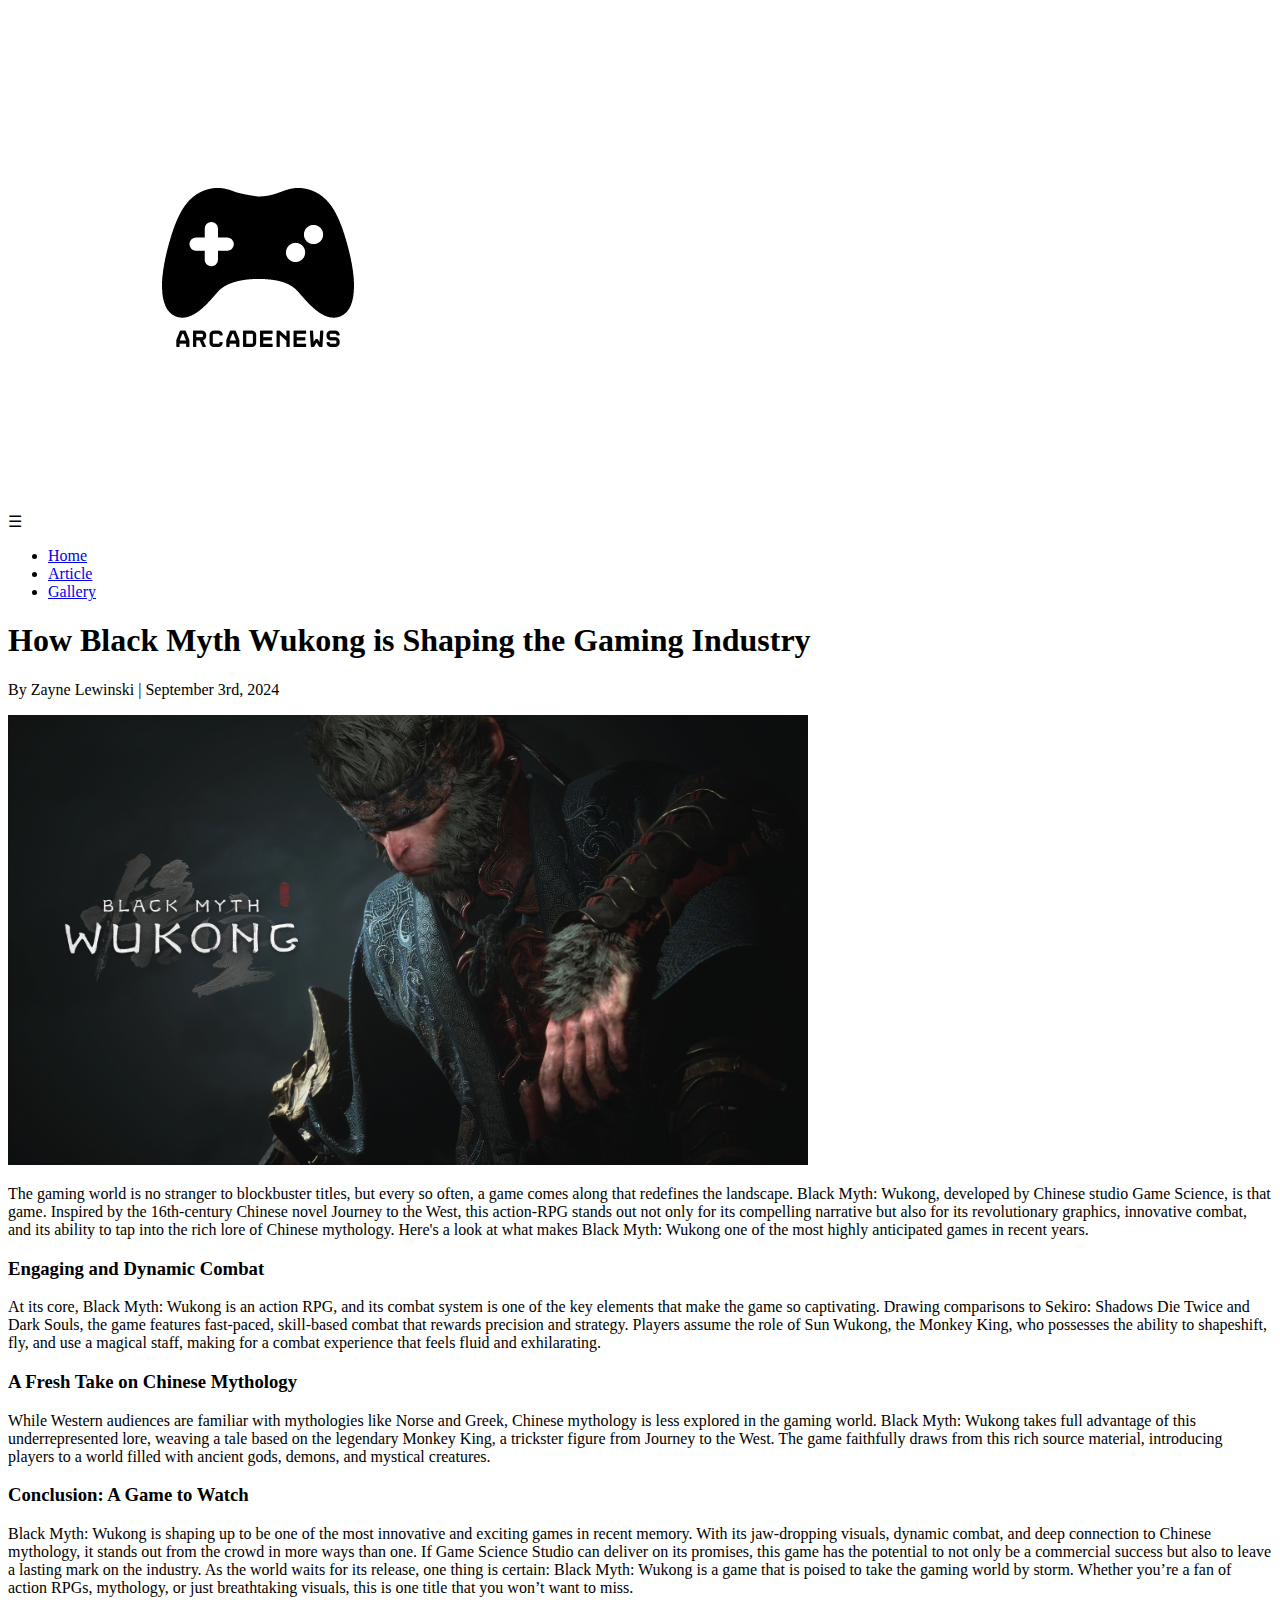
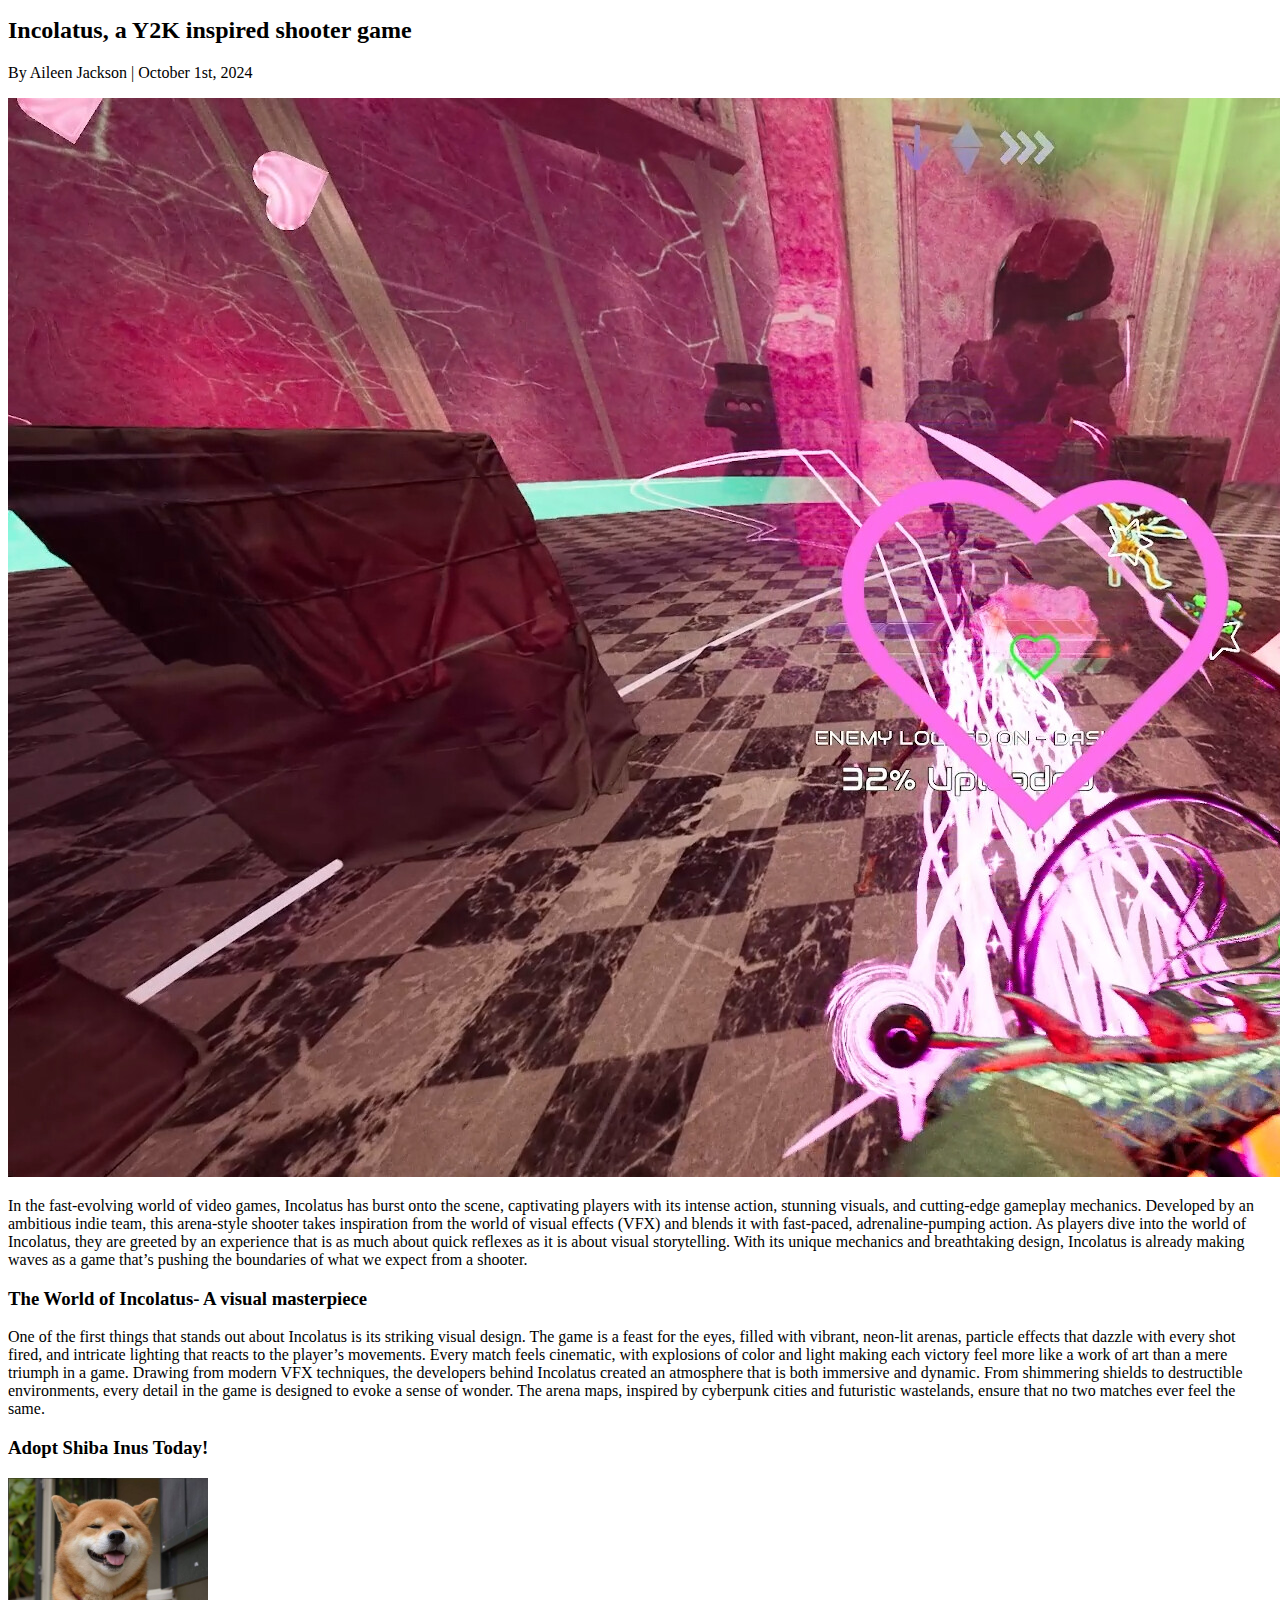
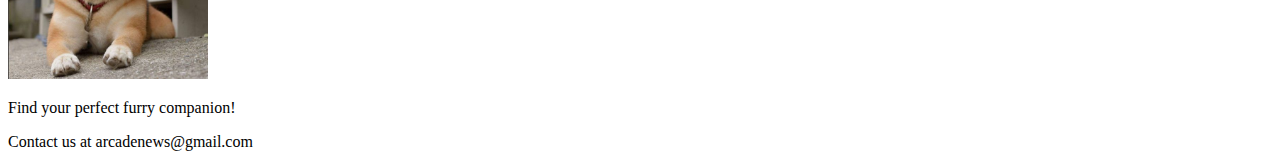
==== NewspaperProject/article.html @ f4fab7a4 "Initial commit" ====
<!DOCTYPE html>
<html lang="en">
<head>
    <meta charset="UTF-8">
    <meta name="viewport" content="width=device-width, initial-scale=1.0">
    <title>Article Page</title>
    <link rel="stylesheet" href="css/style.css">
</head>

<body>
    <header>
        <div class="logo">
            <a href="index.html"><img src="Images/AFLGamez-removebg-preview.png" alt="website logo"></a>
        </div>
        <nav>
            <div class="hamburger">☰</div>
            <ul>
                <li><a href="index.html">Home</a></li>
                <li><a href="article.html">Article</a></li>
                <li><a href="gallery.html">Gallery</a></li>
            </ul>
        </nav>
    </header> 
 
    <article class="article-header">
        <h1>How Black Myth Wukong is Shaping the Gaming Industry</h1>
        <p>By Zayne Lewinski | September 3rd, 2024</p>

        <img src="Images/Black-Myth-Wukong-Featured-Image.jpg" alt="black myth wukong" width="800"/>

        <p>
            The gaming world is no stranger to blockbuster titles, but every so often, a game comes along 
            that redefines the landscape. Black Myth: Wukong, developed by Chinese studio Game Science, is 
            that game. Inspired by the 16th-century Chinese novel Journey to the West, this action-RPG stands 
            out not only for its compelling narrative but also for its revolutionary graphics, innovative combat, 
            and its ability to tap into the rich lore of Chinese mythology. Here's a look at what makes Black Myth: 
            Wukong one of the most highly anticipated games in recent years.
        </p>


        <h3>Engaging and Dynamic Combat</h3>
        <p>
            At its core, Black Myth: Wukong is an action RPG, and its combat system is one of the key elements that make the game so captivating. 
            Drawing comparisons to Sekiro: Shadows Die Twice and Dark Souls, the game features fast-paced, skill-based combat that rewards precision 
            and strategy. Players assume the role of Sun Wukong, the Monkey King, who possesses the ability to shapeshift, fly, and use a magical staff, 
            making for a combat experience that feels fluid and exhilarating.
        </p>


        <h3>A Fresh Take on Chinese Mythology</h3>
        <p>
            While Western audiences are familiar with mythologies like Norse and Greek, Chinese mythology is less explored in the gaming world. Black Myth: 
            Wukong takes full advantage of this underrepresented lore, weaving a tale based on the legendary Monkey King, a trickster figure from Journey 
            to the West. The game faithfully draws from this rich source material, introducing players to a world filled with ancient gods, demons, and mystical creatures.
        </p>

        <h3>Conclusion: A Game to Watch</h3>
        <p>
            Black Myth: Wukong is shaping up to be one of the most innovative and exciting games in recent memory. With its jaw-dropping visuals, dynamic combat, and deep connection to Chinese mythology, it stands out from the crowd in more ways than one. If Game Science Studio can deliver on its promises, this game has the potential to not only be a commercial success but also to leave a lasting mark on the industry.
            As the world waits for its release, one thing is certain: Black Myth: Wukong is a game that is poised to take the gaming world by storm. Whether you’re a fan of action RPGs, mythology, or just breathtaking visuals, this is one title that you won’t want to miss.
        </p>


    </article>
    <article class="article-header">
        <h2>Incolatus, a Y2K inspired shooter game</h2>
        <p>By Aileen Jackson | October 1st, 2024</p>
        <img src="Images/incolatus first person.jpg" alt="incolatus title screen"/>

        <p>
            In the fast-evolving world of video games, Incolatus has burst onto the scene, captivating players with its intense action, stunning visuals, and cutting-edge gameplay mechanics. Developed by an ambitious indie team, this arena-style shooter takes inspiration from the world of visual effects (VFX) and blends it with fast-paced, adrenaline-pumping action.
            As players dive into the world of Incolatus, they are greeted by an experience that is as much about quick reflexes as it is about visual storytelling. With its unique mechanics and breathtaking design, Incolatus is already making waves as a game that’s pushing the boundaries of what we expect from a shooter.
        </p>
        
        <h3>The World of Incolatus- A visual masterpiece</h3>
        <p>
            One of the first things that stands out about Incolatus is its striking visual design. The game is a feast for the eyes, filled with vibrant, neon-lit arenas, particle effects that dazzle with every shot fired, and intricate lighting that reacts to the player’s movements. Every match feels cinematic, with explosions of color and light making each victory feel more like a work of art than a mere triumph in a game.
            Drawing from modern VFX techniques, the developers behind Incolatus created an atmosphere that is both immersive and dynamic. From shimmering shields to destructible environments, every detail in the game is designed to evoke a sense of wonder. The arena maps, inspired by cyberpunk cities and futuristic wastelands, ensure that no two matches ever feel the same.
        </p>
    </article>

    
  
    <main class="article-content">

        <aside class="sidebar">
            <section class="advertisement">
                <h3>Adopt Shiba Inus Today!</h3>
                <img src="Images/39083c2c468b6fb7674ba3cbcdbdc0bc.jpg" alt="A picture of a shiba inu" width="200">
                <p>Find your perfect furry companion!</p>
            </section>
        </aside>


    </main>

    <script>
        document.querySelector('.hamburger').addEventListener('click', function() {
            document.querySelector('nav ul').classList.toggle('active');
        });
    </script>
    
    <footer> 
        <p>Contact us at arcadenews@gmail.com</p>
    </footer>
</body>

</html>
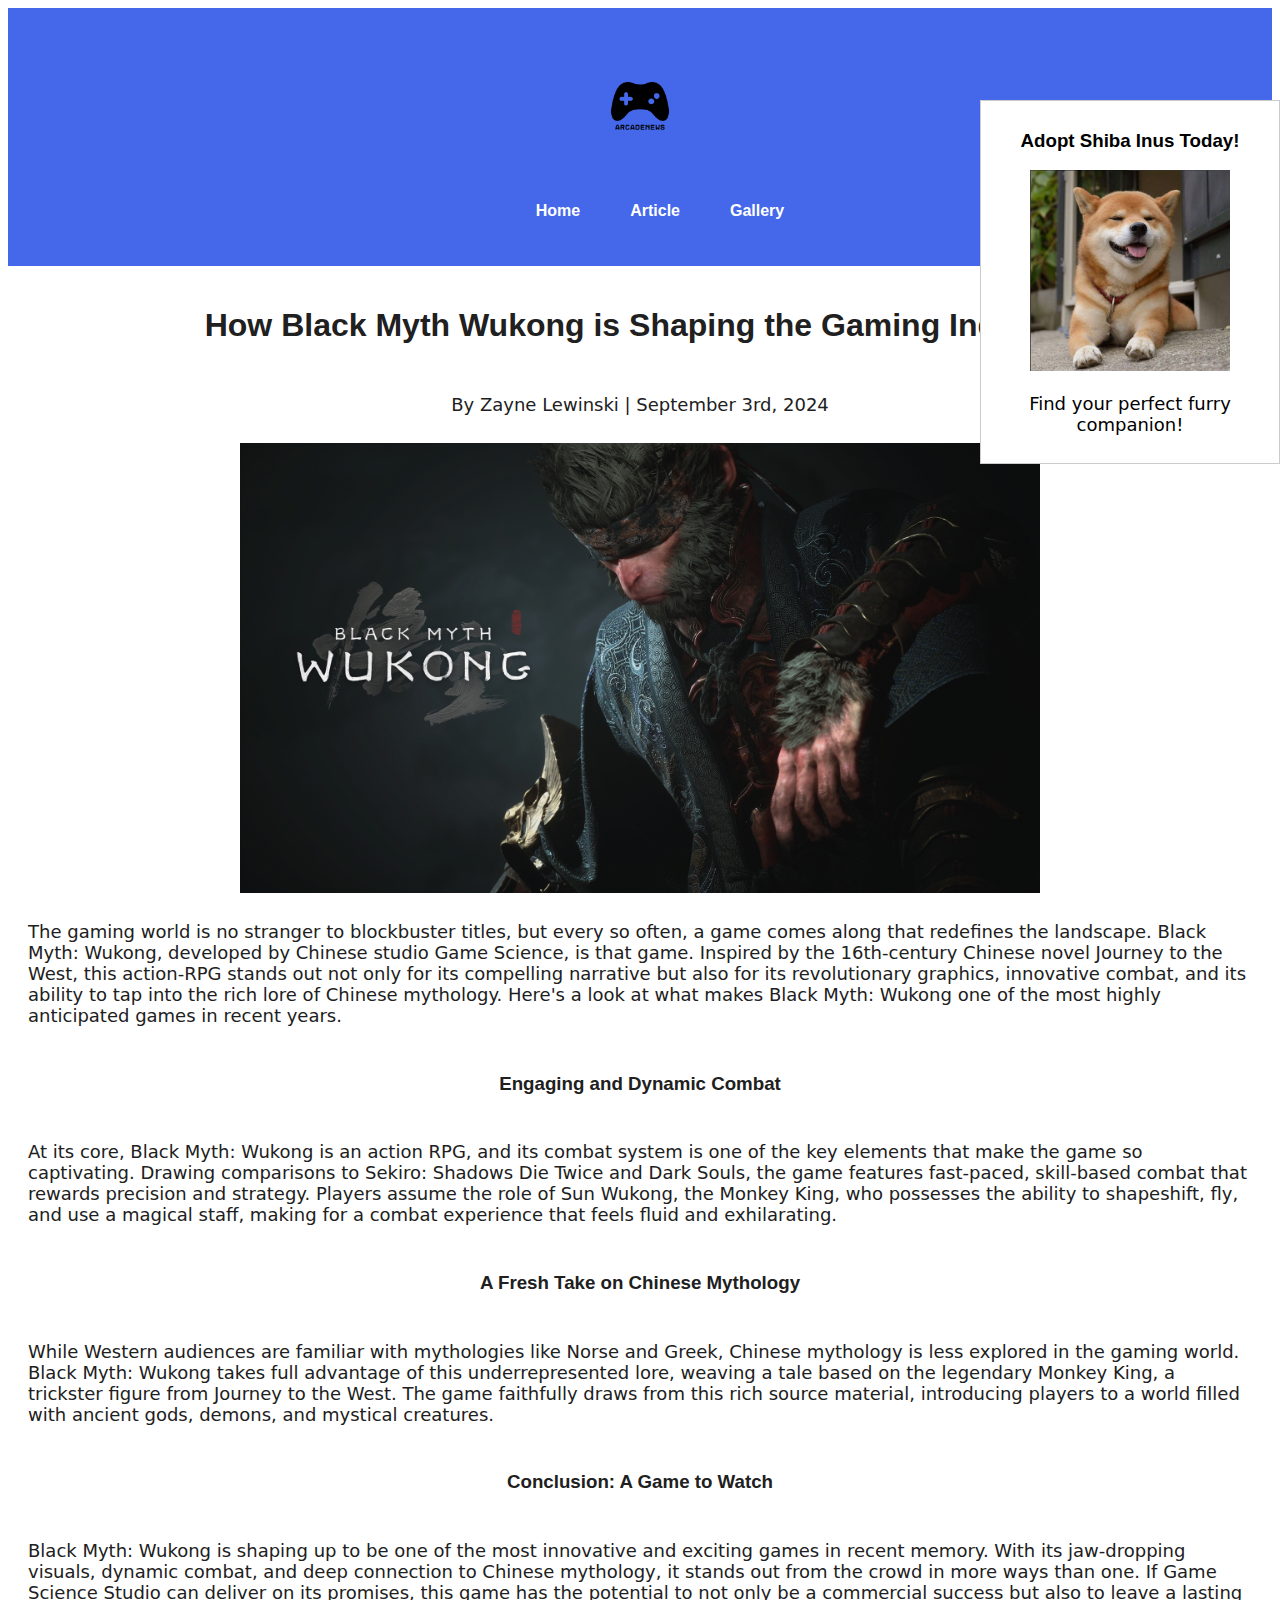
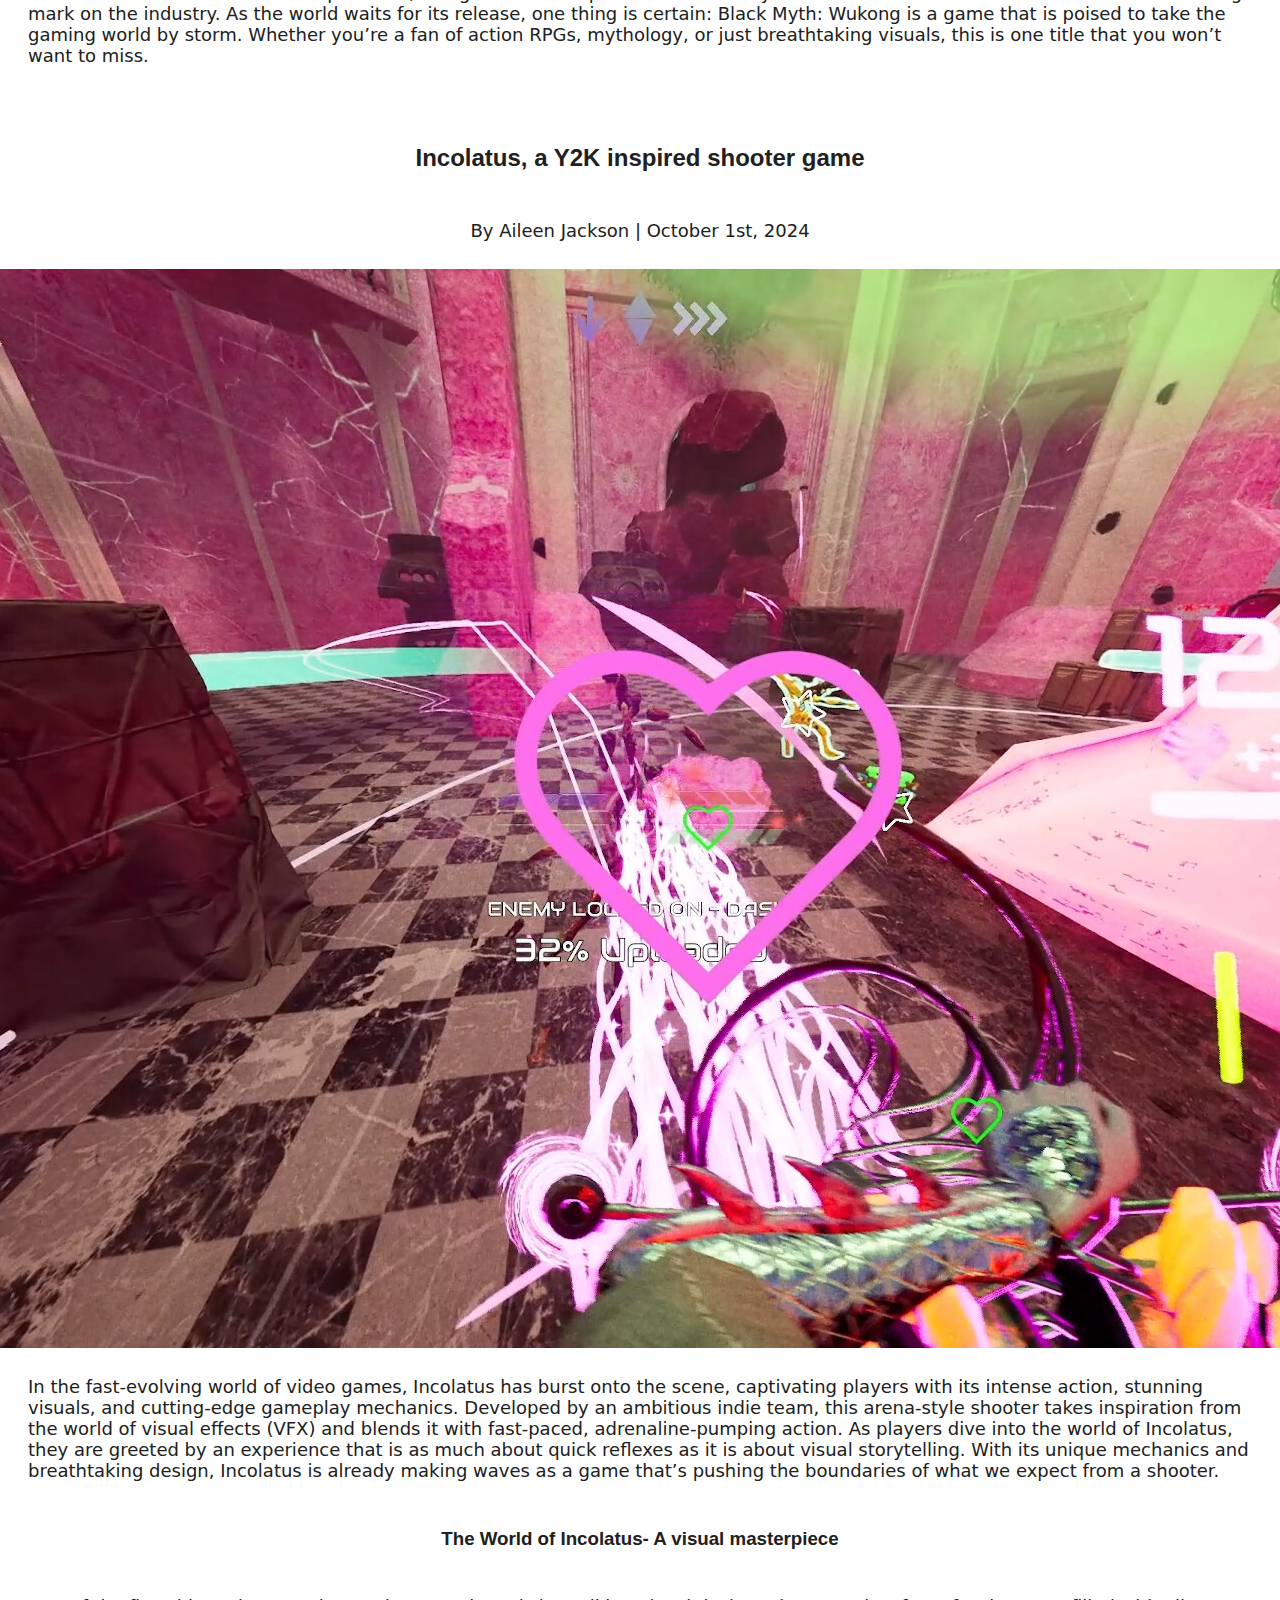
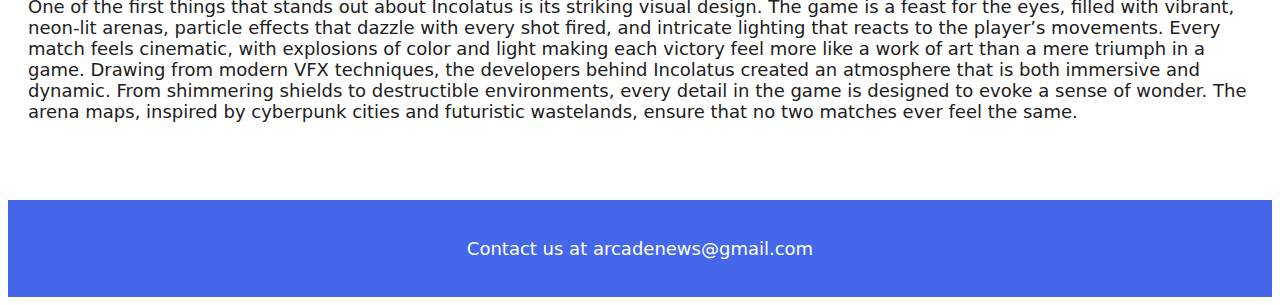
==== commit 11ac9480: "Update article.html" ====
--- a/NewspaperProject/article.html
+++ b/NewspaperProject/article.html
@@ -4,7 +4,7 @@
     <meta charset="UTF-8">
     <meta name="viewport" content="width=device-width, initial-scale=1.0">
     <title>Article Page</title>
-    <link rel="stylesheet" href="css/style.css">
+    <link rel="stylesheet" href="CSS/style.css">
 </head>
 
 <body>
@@ -105,4 +105,4 @@
     </footer>
 </body>
 
-</html>+</html>
--- a/NewspaperProject/CSS/style.css
+++ b/NewspaperProject/CSS/style.css
@@ -0,0 +1,343 @@
+header {
+    background-color: #4468e9;
+    color: white;
+    padding: 20px;
+    justify-content: space-between;
+    text-align: center; /*centers the head text*/
+}
+
+
+nav ul {
+    list-style-type: none;
+    display: flex;
+    gap: 20px;
+    margin-top: 10px;
+    justify-content: center;
+}
+
+nav ul li {
+    margin: 0 15px;
+}
+
+nav ul li a {
+    text-decoration: none;
+    color: white;
+    font-weight: bold;
+}
+
+nav ul li a:hover {
+    text-decoration: underline;
+}
+
+nav {
+    display: flex;
+    justify-content: center;
+    padding: 10px 0;
+}
+
+/*hamburger Menu Style*/
+.hamburger {
+    display: none;
+    cursor: pointer;
+}
+
+/*hide regular nav items on smaller screens*/
+@media (max-width: 768px) {
+    .hamburger {
+        display: block; /*show hamburger menu*/
+    }
+
+    nav ul {
+        flex-direction: column;
+        display: none; /*initially hide nav items*/
+    }
+
+    /*when clicking hamburger menu, use javascript to toggle this class to displau the items*/
+    nav ul.active {
+        display: flex; /*display the nav items in a column*/
+    }
+}
+
+/*featured article section*/
+
+.featured-article {
+    max-width: 800px;
+    margin: 0 auto;
+    padding: 20px;
+    gap: 40px;
+    background-color: #f9f9f9;
+    border-radius: 10px;
+    box-shadow: 0 4px 8px rgba(0, 0, 0, 0.1);
+    text-align: center;
+    font-family: Arial, Helvetica, sans-serif;
+    height:auto;
+}
+
+.featured-image img {
+    width: 100%;
+    height: auto;
+    border-radius: 10px;
+    object-fit: cover;
+    max-width: 600px;
+    margin: 20px 0;
+}
+
+.featured-content h2 {
+    font-size: 32px;
+    color: #333;
+    margin-bottom: 20px;
+}
+
+.featured-content .author-date {
+    font-size: 14px;
+    color: #888;
+    margin-bottom: 20px;
+}
+
+.featured-content p {
+    line-height: 1.6;
+    color: #555;
+    margin-bottom: 15px;
+    max-width: 750px;
+    margin: 0 auto;
+}
+
+@media (max-width: 768px) {
+    .featured-article {
+        flex-direction: column;
+        align-items: center;
+    }
+
+    .featured-image {
+        width: 100%;
+        height: auto;
+    }
+}
+
+/*latest news section*/
+
+.latest-news {
+    max-width: 1200px;
+    margin: 40px auto;
+    padding: 20px;
+    background-color: #fff;
+    border-radius: 10px;
+    box-shadow: 0 4px 8px rgba(0, 0, 0, 0.1);
+}
+main {
+    display: grid;
+    grid-template-columns: 3fr 1fr; /*3:1 ratio between content*/
+    gap: 20px;
+    padding: 20px;
+}
+
+footer {
+    display: flex;
+    justify-content: center;
+    align-items: center;
+    padding: 20px;
+    background-color: #4468e9;
+    color: #fff;
+    font-size: medium;
+}
+
+.article-header {
+    display: flex;
+    flex-direction: column;
+    align-items: center;
+    gap: 10px;
+    padding: 20px;
+    background-color:#fff;
+    color: #202020;
+}
+
+header .logo img {
+    height: 150px;
+}
+
+.article-content {
+    display: grid;
+    grid-template-columns: 1fr; /*Single column layout*/
+    gap: 20px;
+    padding: 20px;
+}
+
+.sidebar {
+    width: 300px; /*sets a fixed width for sidebar*/
+    position: fixed;
+    top: 100px;
+    right: 0;
+    display: flex;
+    flex-direction: column; /*keeps the column layout*/
+    gap: 10px;
+    overflow-y: auto;
+    background-color: #fff;
+}
+
+.advertisement {
+    padding: 10px;
+    border: 1px solid #ccc;
+    text-align: center;
+}
+
+
+
+.gallery-controls {
+    display: flex;
+    justify-content: center;
+    gap: 10px;
+    padding: 20px;
+}
+
+/*home gallery styling*/
+
+.gallery-container {
+    max-width: 1200px;
+    margin: 0 auto;
+    padding: 40px 20px;
+    text-align: center;
+    display: flex;
+    flex-direction: column;
+    align-items: center;
+}
+
+.gallery-container h1 {
+    font-size: 32px;
+    margin-bottom: 40px;
+    color: #202020;
+}
+
+/*hpme gallery grid layout*/
+
+.gallery-grid {
+    display: grid;
+    grid-template-columns: repeat(auto-fit, minmax(400px, 1fr)); /*increase min-width*/
+    gap: 20px;
+    width: 100%;
+}
+
+.gallery-grid figure {
+    background-color: white;
+    padding: 10px;
+    box-shadow: 0 2px 10px rgba(0, 0, 0, 0.1);
+    transition: transform 0.3s ease, box-shadow 0.3s ease;
+    border-radius: 10px;
+    overflow: hidden;
+}
+
+.gallery-grid figure img {
+    width: 100%;
+    border-radius: 10px;
+    height: 300px;
+    object-fit: cover;
+}
+
+.gallery-grid figure figcaption {
+    margin-top: 10px;
+    font-size: 16px;
+    color: #666;
+    font-family: Arial, Helvetica, sans-serif;
+}
+
+.gallery-grid figure:hover {
+    transform: translateY(-5px);
+    box-shadow: 0 4px 15px rgba(0, 0, 0, 0,2);
+}
+
+/*prev and next button nav*/
+.gallery-navigation {
+    display: flex;
+    justify-content: space-between;
+    margin-top: 40px;
+    width: 100%;
+    max-width: 1200px;
+    margin: 40px auto 0; /*centers the buttons*/
+}
+
+.nav-button {
+    background-color: #202020;
+    color: white;
+    padding: 10px 20px;
+    text-decoration: none;
+    border-radius: 5px;
+    transition: background-color 0.3s;
+}
+
+.nav-button:hover {
+    background-color: #333
+}
+
+
+/*gallery page*/
+
+.container {
+    padding: 2rem;
+}
+
+.slider-wrapper {
+    position: relative;
+    max-width: 48rem;
+    margin: 0 auto;
+}
+
+.slider {
+    display: flex;
+    aspect-ratio: 16/9;
+    overflow: auto;
+    scroll-snap-type: x mandatory;
+    scroll-behavior: smooth;
+    box-shadow: 0 1.5rem 3rem -0.75rem hsla(0, 0%, 0%, 0.25);
+    border-radius: 0.5rem;
+}
+
+.slider img {
+    flex: 1 0 100%;
+    scroll-snap-align: start;
+    object-fit: cover;
+}
+
+.slider-nav {
+    display: flex;
+    column-gap: 1rem;
+    position: absolute;
+    bottom: 1.25rem;
+    left: 50%;
+    transform: translateX(-50%);
+    z-index: 1;
+}
+
+.slider-nav a {
+    width: 0.5rem;
+    height: 0.5rem;
+    border-radius: 50%;
+    background-color: #fff;
+    opacity: 0.75;
+    transition: opacity ease 250ms;
+}
+
+.slider-nav a:hover {
+    opacity: 1;
+}
+
+/*fonts*/
+ h1 {
+    font-family: Arial, Helvetica, sans-serif;
+ }
+
+ p {
+    font-family:system-ui, -apple-system, BlinkMacSystemFont, 'Segoe UI', Roboto, Oxygen, Ubuntu, Cantarell, 'Open Sans', 'Helvetica Neue', sans-serif;
+    font-size:large;
+    font-weight:400;
+ }
+
+header {
+    font-family:Arial, Helvetica, sans-serif;
+}
+
+h2 {
+    font-family: Arial, Helvetica, sans-serif;
+}
+
+h3 {
+    font-family: Arial, Helvetica, sans-serif;
+}